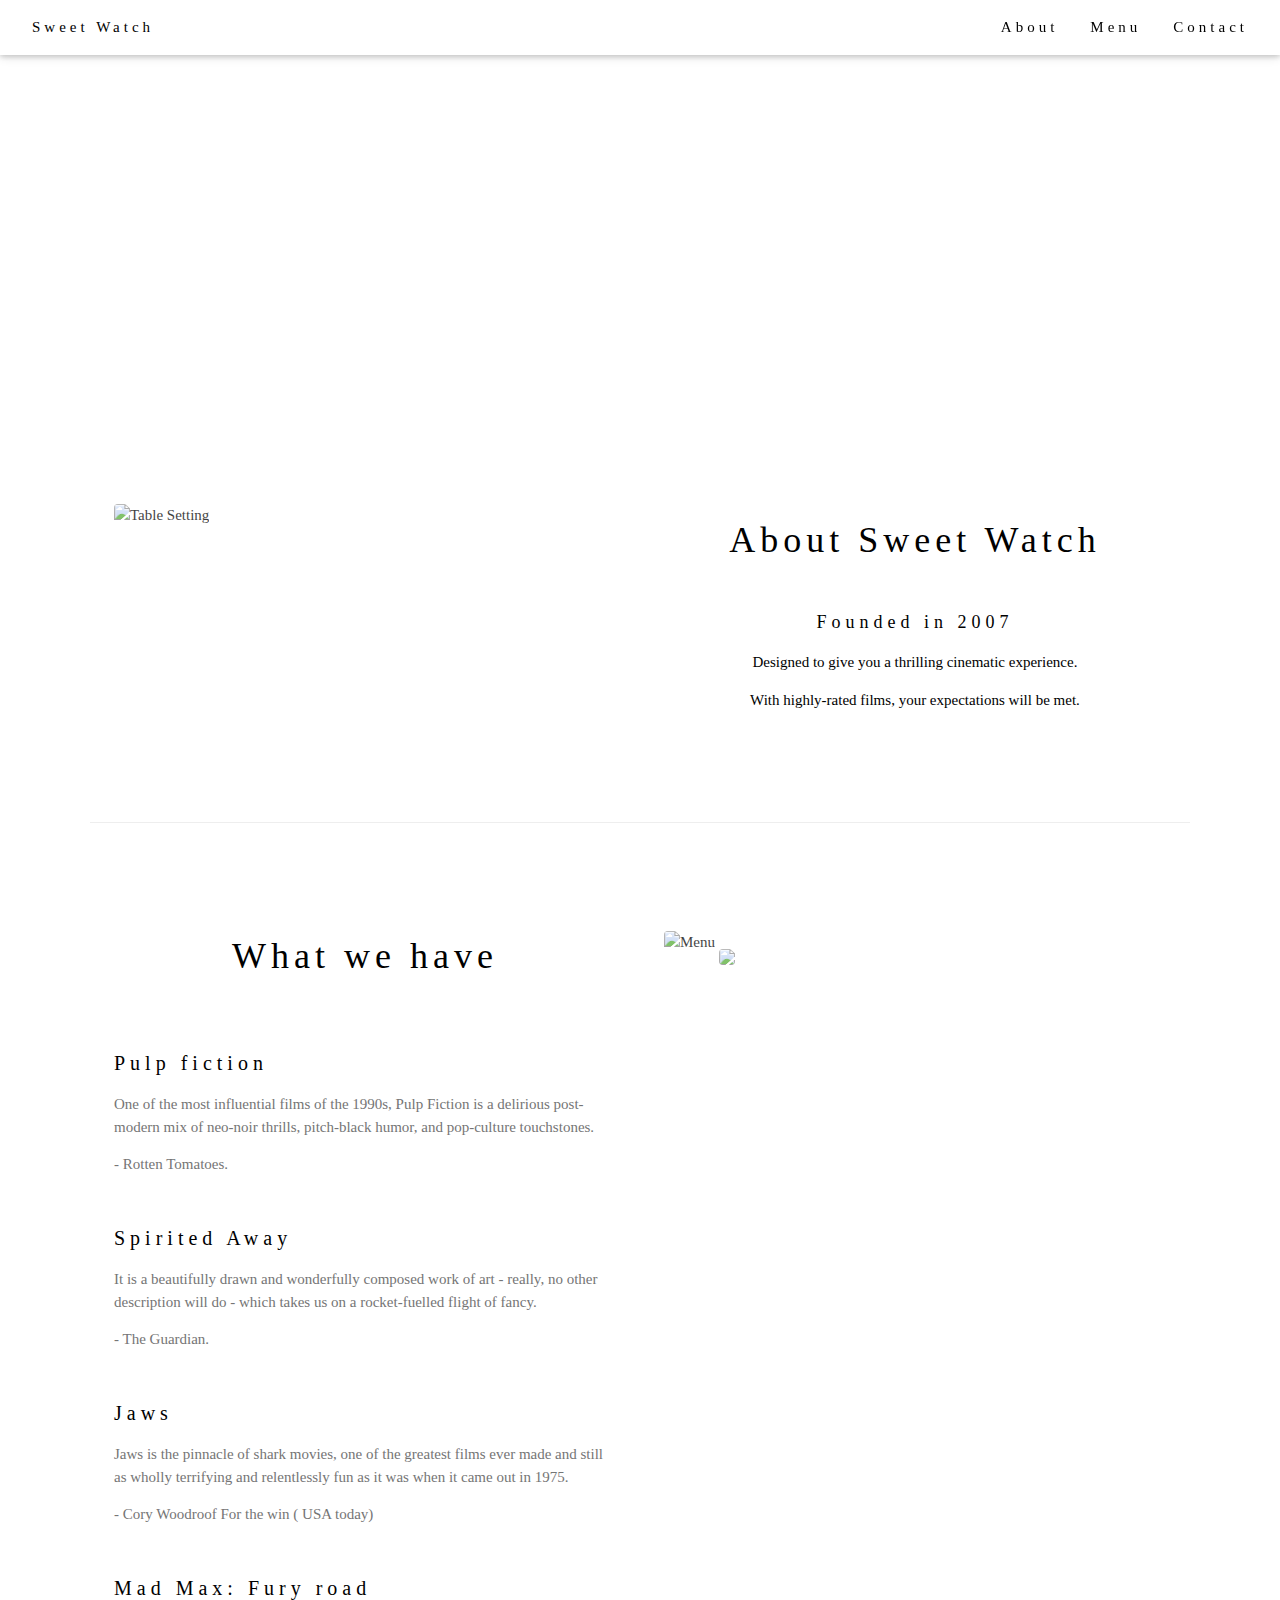
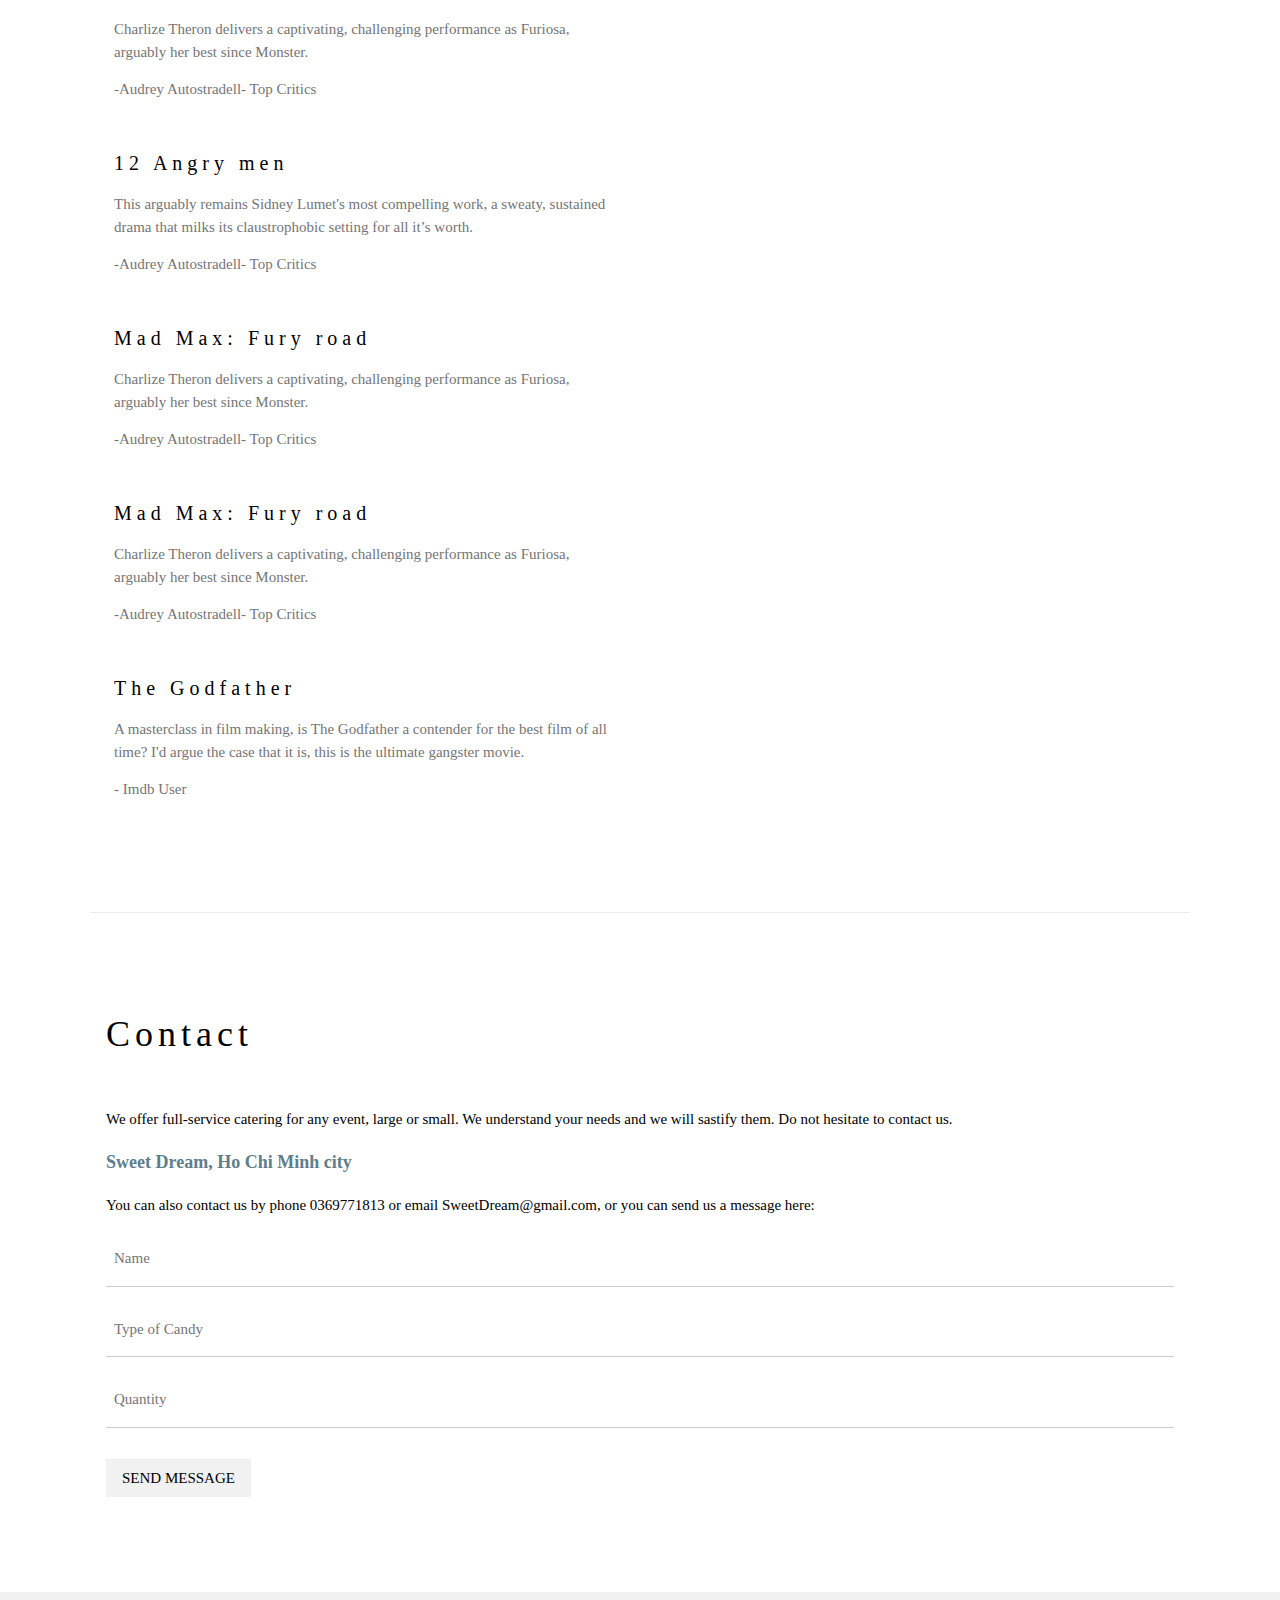
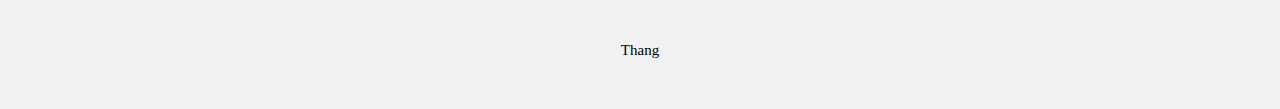
==== about.html @ 057a2b18 "Add files via upload" ====
<!DOCTYPE html>
<html>
<head>
<title>Sweet watch about</title>
<meta charset="UTF-8">
<meta name="viewport" content="width=device-width, initial-scale=1">
<link rel="stylesheet" href="https://www.w3schools.com/w3css/4/w3.css">
<style>
body {font-family: "Times New Roman", Georgia, Serif;}
h1, h2, h3, h4, h5, h6 {
  font-family: "Playfair Display";
  letter-spacing: 5px;
}
</style>
</head>
<body>

<!-- Navbar (sit on top) -->
<div class="w3-top">
  <div class="w3-bar w3-white w3-padding w3-card" style="letter-spacing:4px;">
    <a href="index2ck.html" class="w3-bar-item w3-button">Sweet Watch</a>
    <!-- Right-sided navbar links. Hide them on small screens -->
    <div class="w3-right w3-hide-small">
      <a href="#about" class="w3-bar-item w3-button">About</a>
      <a href="index2ck.html" class="w3-bar-item w3-button">Menu</a>
      <a href="#contact" class="w3-bar-item w3-button">Contact</a>
    </div>
  </div>
</div>

<!-- Header -->
<header class="w3-display-container w3-content w3-wide" style="max-width:1600px;min-width:500px" id="home">
  <img class="w3-image" src="https://bcccurrent.com/wp-content/uploads/2022/05/films.jpg" class="catering burger" width="3000" height="1000">
  <div class="w3-display-bottomleft w3-padding-large w3-opacity">
    <h1 class="w3-xxlarge" style="color:white">Sweet Watch</h1>
  </div>
</header>

<!-- Page content -->
<div class="w3-content" style="max-width:1100px">

  <!-- About Section -->
  <div class="w3-row w3-padding-64" id="about">
    <div class="w3-col m6 w3-padding-large w3-hide-small">
     <img src="https://hips.hearstapps.com/hmg-prod/images/best-nye-movies-2-1671123762.png?resize=1200:*" class="w3-round w3-image w3-opacity-min" alt="Table Setting" width="600" height="750">
    </div>

    <div class="w3-col m6 w3-padding-large">
      <h1 class="w3-center">About Sweet Watch</h1><br>
      <h5 class="w3-center">Founded in 2007</h5>
      <p class="w3-center"> Designed to give you a thrilling cinematic experience.</p>
      <p class="w3-center">With highly-rated films, your expectations will be met.</p>
    </div>
  </div>
  
  <hr>
  
  <!-- Menu Section -->
  <div class="w3-row w3-padding-64" id="menu">
    <div class="w3-col l6 w3-padding-large">
      <h1 class="w3-center">What we have</h1><br>
      <br><h4>Pulp fiction</h4>
      <p class="w3-text-grey">One of the most influential films of the 1990s, Pulp Fiction is a delirious post-modern mix of neo-noir thrills, pitch-black humor, and pop-culture touchstones.</p>
    <p class="w3-text-grey">- Rotten Tomatoes.</p>
      <br><h4>Spirited Away</h4>
      <p class="w3-text-grey">It is a beautifully drawn and wonderfully composed work of art - really, no other description will do - which takes us on a rocket-fuelled flight of fancy.</p>
      <p class="w3-text-grey">- The Guardian.</p>
      <br><h4>Jaws</h4>
      <p class="w3-text-grey">
        Jaws is the pinnacle of shark movies, one of the greatest films ever made and still as wholly terrifying and relentlessly fun as it was when it came out in 1975.</p>
      <p class="w3-text-grey">- Cory Woodroof For the win ( USA today)</p>
      <br><h4>Mad Max: Fury road</h4>
      <p class="w3-text-grey">Charlize Theron delivers a captivating, challenging performance as Furiosa, arguably her best since Monster.</p>
      <p class="w3-text-grey">-Audrey Autostradell- Top Critics</p>
      <br><h4>12 Angry men</h4>
      <p class="w3-text-grey">
        This arguably remains Sidney Lumet's most compelling work, a sweaty, sustained drama that milks its claustrophobic setting for all it’s worth.</p>
      <p class="w3-text-grey">-Audrey Autostradell- Top Critics</p>
      <br><h4>Mad Max: Fury road</h4>
      <p class="w3-text-grey">Charlize Theron delivers a captivating, challenging performance as Furiosa, arguably her best since Monster.</p>
      <p class="w3-text-grey">-Audrey Autostradell- Top Critics</p>
      <br><h4>Mad Max: Fury road</h4>
      <p class="w3-text-grey">Charlize Theron delivers a captivating, challenging performance as Furiosa, arguably her best since Monster.</p>
      <p class="w3-text-grey">-Audrey Autostradell- Top Critics</p>
      <br><h4>The Godfather</h4>
      <p class="w3-text-grey">A masterclass in film making, is The Godfather a contender for the best film of all time? I'd argue the case that it is, this is the ultimate gangster movie.</p>    
      <p class="w3-text-grey">- Imdb User</p>
    </div>
    
    <div class="w3-col l6 w3-padding-large">
      <img src="https://deepfocusreview.com/wp-content/uploads/2016/12/pulp_fiction.jpg" class="w3-round w3-image w3-opacity-min" alt="Menu" style="width:100%">
      <img src="https://thitranbuontenh.com/wp-content/uploads/2020/08/Spirited-Away-1.jpg" class="w3-round w3-image w3-opacity-min"  style="width:100%;margin-top: 30px;">
    </div>
  </div>

  <hr>

  <!-- Contact Section -->
  <div class="w3-container w3-padding-64" id="contact">
    <h1>Contact</h1><br>
    <p>We offer full-service catering for any event, large or small. We understand your needs and we will sastify them. Do not hesitate to contact us.</p>
    <p class="w3-text-blue-grey w3-large"><b>Sweet Dream, Ho Chi Minh city</b></p>
    <p>You can also contact us by phone 0369771813 or email SweetDream@gmail.com, or you can send us a message here:</p>
    <form action="/action_page.php" target="_blank">
      <p><input class="w3-input w3-padding-16" type="text" placeholder="Name" required name="Name"></p>
    
      <p><input class="w3-input w3-padding-16" type="text" placeholder="Type of Candy" required name="Message"></p>
      <p><input class="w3-input w3-padding-16" type="number" placeholder="Quantity" required name="Quantity"></p>
      <p><button class="w3-button w3-light-grey w3-section" type="submit">SEND MESSAGE</button></p>
    </form>
  </div>
  
<!-- End page content -->
</div>

<!-- Footer -->
<footer class="w3-center w3-light-grey w3-padding-32">
  <p>Thang </p>
</footer>

</body>
</html>
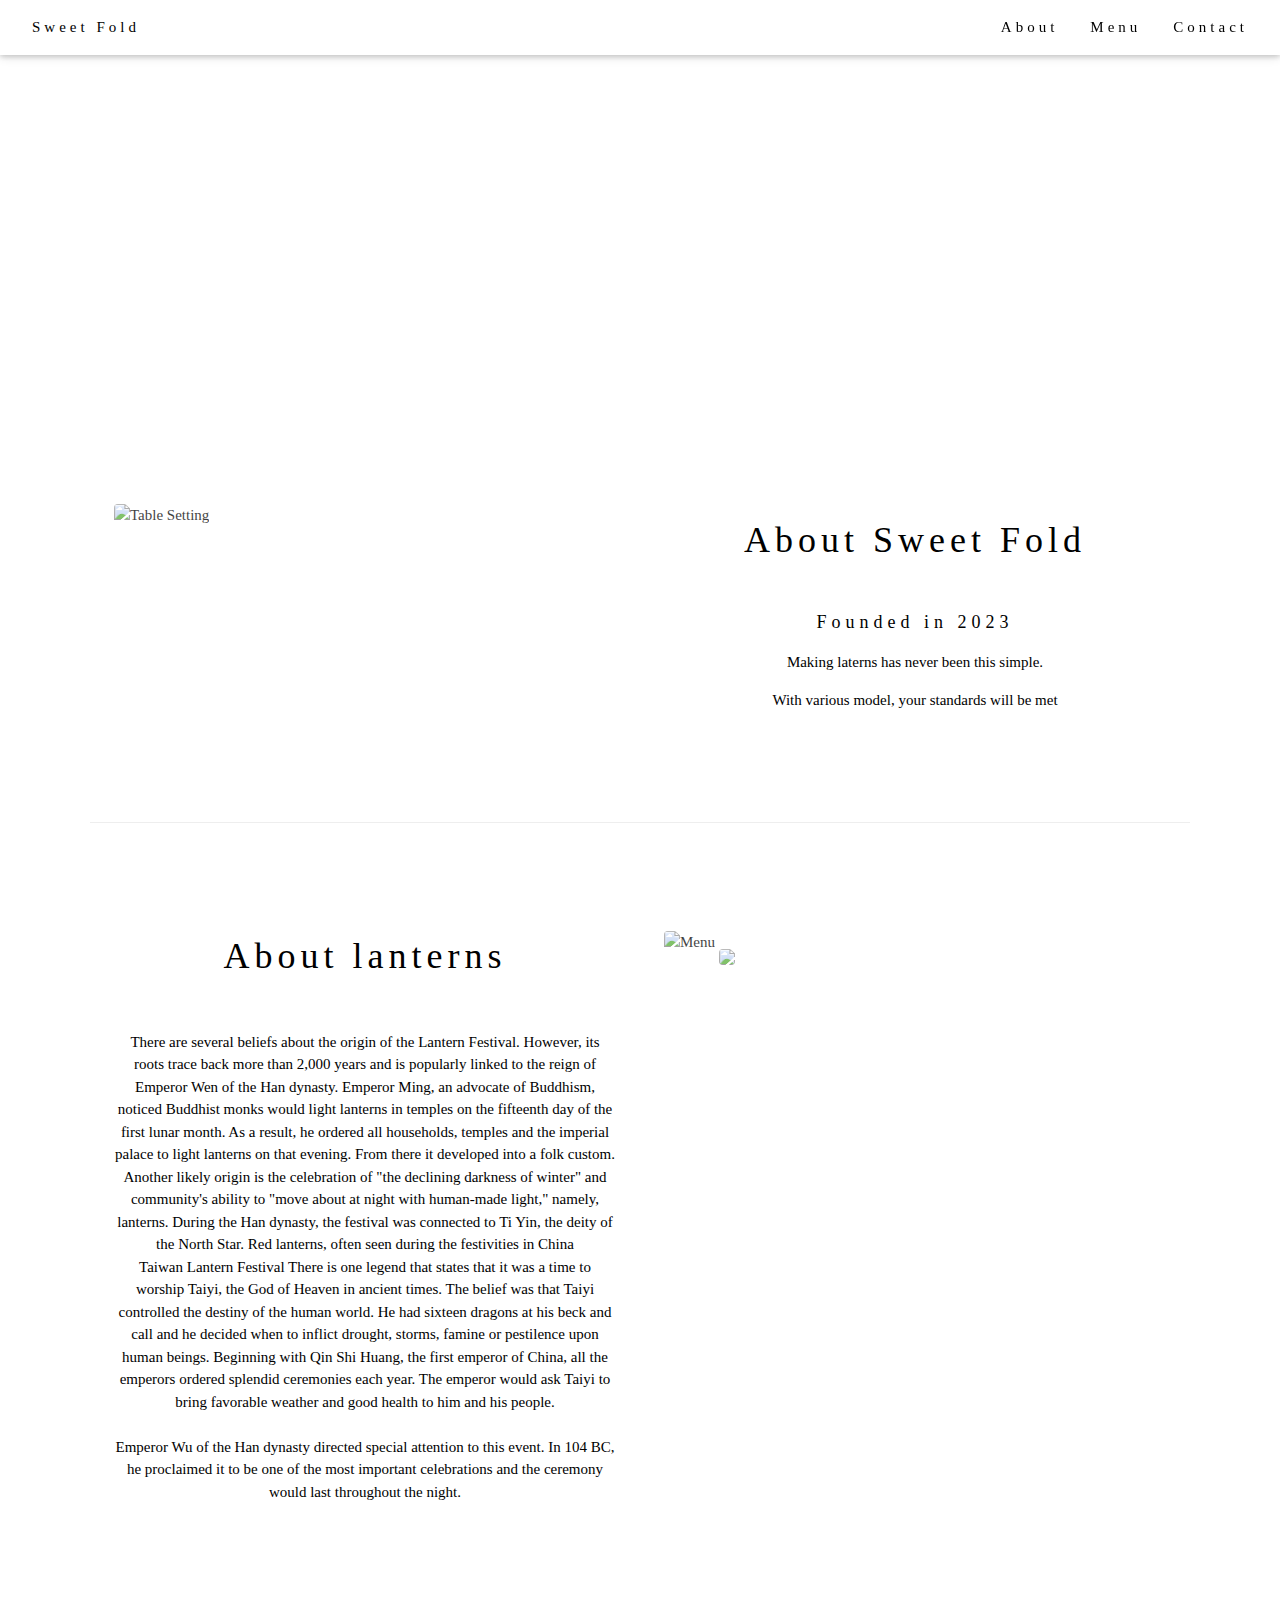
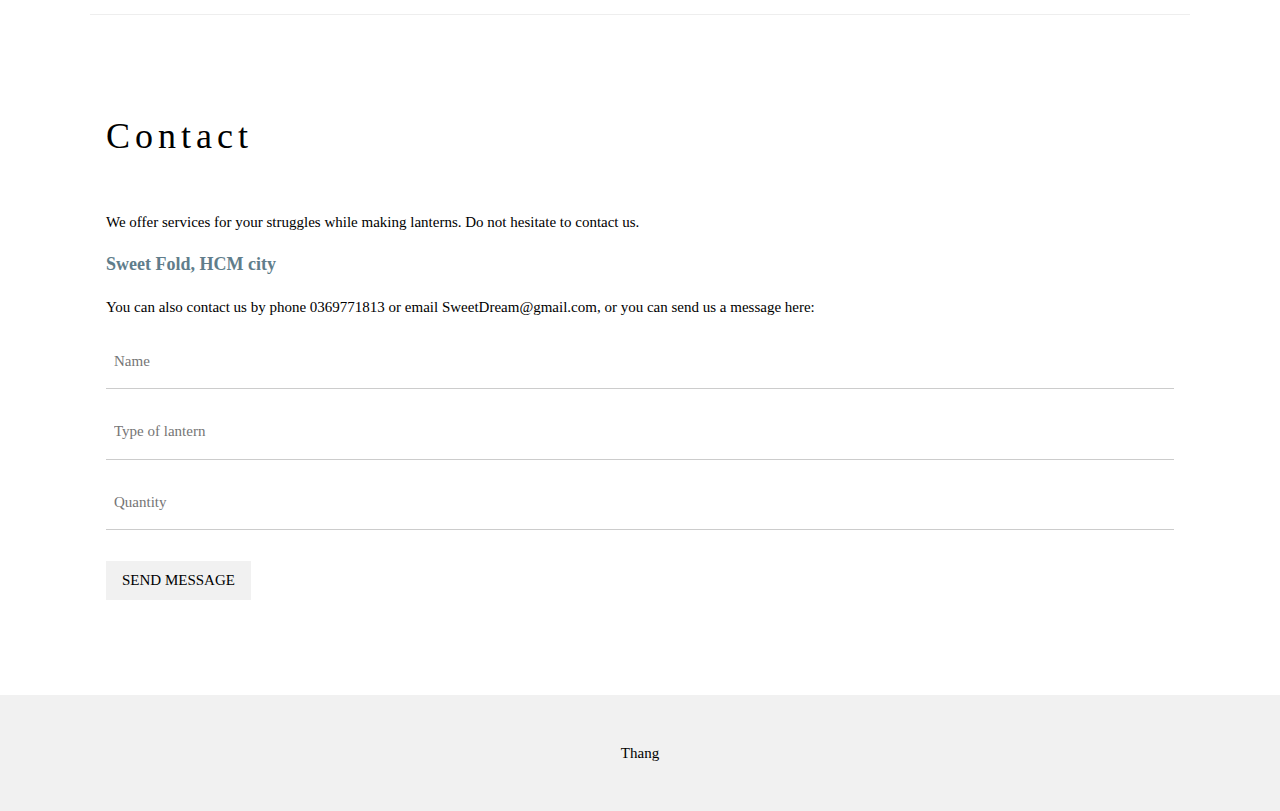
==== commit 7d6045f9: "Add files via upload" ====
--- a/about.html
+++ b/about.html
@@ -1,7 +1,7 @@
 <!DOCTYPE html>
 <html>
 <head>
-<title>Sweet watch about</title>
+<title>Sweet fold about</title>
 <meta charset="UTF-8">
 <meta name="viewport" content="width=device-width, initial-scale=1">
 <link rel="stylesheet" href="https://www.w3schools.com/w3css/4/w3.css">
@@ -18,7 +18,7 @@
 <!-- Navbar (sit on top) -->
 <div class="w3-top">
   <div class="w3-bar w3-white w3-padding w3-card" style="letter-spacing:4px;">
-    <a href="index2ck.html" class="w3-bar-item w3-button">Sweet Watch</a>
+    <a href="index2ck.html" class="w3-bar-item w3-button">Sweet Fold</a>
     <!-- Right-sided navbar links. Hide them on small screens -->
     <div class="w3-right w3-hide-small">
       <a href="#about" class="w3-bar-item w3-button">About</a>
@@ -30,9 +30,9 @@
 
 <!-- Header -->
 <header class="w3-display-container w3-content w3-wide" style="max-width:1600px;min-width:500px" id="home">
-  <img class="w3-image" src="https://bcccurrent.com/wp-content/uploads/2022/05/films.jpg" class="catering burger" width="3000" height="1000">
+  <img class="w3-image" src="https://static.utop.vn/backupblog/richtexteditor/nghe-lam-long-den-thu-cong-net-van-hoa-doc-dao-cua-nguoi-dan-hoi-an-3_271840859_20220923.jpg" class="catering burger" width="3000" height="1000">
   <div class="w3-display-bottomleft w3-padding-large w3-opacity">
-    <h1 class="w3-xxlarge" style="color:white">Sweet Watch</h1>
+    <h1 class="w3-xxlarge" style="color:white">Sweet Fold</h1>
   </div>
 </header>
 
@@ -42,14 +42,14 @@
   <!-- About Section -->
   <div class="w3-row w3-padding-64" id="about">
     <div class="w3-col m6 w3-padding-large w3-hide-small">
-     <img src="https://hips.hearstapps.com/hmg-prod/images/best-nye-movies-2-1671123762.png?resize=1200:*" class="w3-round w3-image w3-opacity-min" alt="Table Setting" width="600" height="750">
+     <img src="https://bizweb.dktcdn.net/100/381/935/articles/the-gioi-den-long-ruc-ro-o-hoi-an-161742.jpg?v=1593746135350" class="w3-round w3-image w3-opacity-min" alt="Table Setting" width="600" height="750">
     </div>
 
     <div class="w3-col m6 w3-padding-large">
-      <h1 class="w3-center">About Sweet Watch</h1><br>
-      <h5 class="w3-center">Founded in 2007</h5>
-      <p class="w3-center"> Designed to give you a thrilling cinematic experience.</p>
-      <p class="w3-center">With highly-rated films, your expectations will be met.</p>
+      <h1 class="w3-center">About Sweet Fold</h1><br>
+      <h5 class="w3-center">Founded in 2023</h5>
+    <p class="w3-center"> Making laterns has never been this simple. </p>
+      <p class="w3-center"> With various model, your standards will be met</p>
     </div>
   </div>
   
@@ -58,38 +58,23 @@
   <!-- Menu Section -->
   <div class="w3-row w3-padding-64" id="menu">
     <div class="w3-col l6 w3-padding-large">
-      <h1 class="w3-center">What we have</h1><br>
-      <br><h4>Pulp fiction</h4>
-      <p class="w3-text-grey">One of the most influential films of the 1990s, Pulp Fiction is a delirious post-modern mix of neo-noir thrills, pitch-black humor, and pop-culture touchstones.</p>
-    <p class="w3-text-grey">- Rotten Tomatoes.</p>
-      <br><h4>Spirited Away</h4>
-      <p class="w3-text-grey">It is a beautifully drawn and wonderfully composed work of art - really, no other description will do - which takes us on a rocket-fuelled flight of fancy.</p>
-      <p class="w3-text-grey">- The Guardian.</p>
-      <br><h4>Jaws</h4>
-      <p class="w3-text-grey">
-        Jaws is the pinnacle of shark movies, one of the greatest films ever made and still as wholly terrifying and relentlessly fun as it was when it came out in 1975.</p>
-      <p class="w3-text-grey">- Cory Woodroof For the win ( USA today)</p>
-      <br><h4>Mad Max: Fury road</h4>
-      <p class="w3-text-grey">Charlize Theron delivers a captivating, challenging performance as Furiosa, arguably her best since Monster.</p>
-      <p class="w3-text-grey">-Audrey Autostradell- Top Critics</p>
-      <br><h4>12 Angry men</h4>
-      <p class="w3-text-grey">
-        This arguably remains Sidney Lumet's most compelling work, a sweaty, sustained drama that milks its claustrophobic setting for all it’s worth.</p>
-      <p class="w3-text-grey">-Audrey Autostradell- Top Critics</p>
-      <br><h4>Mad Max: Fury road</h4>
-      <p class="w3-text-grey">Charlize Theron delivers a captivating, challenging performance as Furiosa, arguably her best since Monster.</p>
-      <p class="w3-text-grey">-Audrey Autostradell- Top Critics</p>
-      <br><h4>Mad Max: Fury road</h4>
-      <p class="w3-text-grey">Charlize Theron delivers a captivating, challenging performance as Furiosa, arguably her best since Monster.</p>
-      <p class="w3-text-grey">-Audrey Autostradell- Top Critics</p>
-      <br><h4>The Godfather</h4>
-      <p class="w3-text-grey">A masterclass in film making, is The Godfather a contender for the best film of all time? I'd argue the case that it is, this is the ultimate gangster movie.</p>    
-      <p class="w3-text-grey">- Imdb User</p>
+      <h1 class="w3-center">About lanterns</h1><br>
+      <p class="w3-center"> There are several beliefs about the origin of the Lantern Festival. However, its roots trace back more than 2,000 years and is popularly linked to the reign of Emperor Wen of the Han dynasty. Emperor Ming, an advocate of Buddhism, noticed Buddhist monks would light lanterns in temples on the fifteenth day of the first lunar month. As a result, he ordered all households, temples and the imperial palace to light lanterns on that evening. From there it developed into a folk custom. Another likely origin is the celebration of "the declining darkness of winter" and community's ability to "move about at night with human-made light," namely, lanterns. During the Han dynasty, the festival was connected to Ti Yin, the deity of the North Star.
+
+
+        Red lanterns, often seen during the festivities in China
+        
+        <br>Taiwan Lantern Festival
+        There is one legend that states that it was a time to worship Taiyi, the God of Heaven in ancient times. The belief was that Taiyi controlled the destiny of the human world. He had sixteen dragons at his beck and call and he decided when to inflict drought, storms, famine or pestilence upon human beings. Beginning with Qin Shi Huang, the first emperor of China, all the emperors ordered splendid ceremonies each year. The emperor would ask Taiyi to bring favorable weather and good health to him and his people.<br>
+        
+        <br>Emperor Wu of the Han dynasty directed special attention to this event. In 104 BC, he proclaimed it to be one of the most important celebrations and the ceremony would last throughout the night.<br>
+        
+        </p>
     </div>
     
     <div class="w3-col l6 w3-padding-large">
-      <img src="https://deepfocusreview.com/wp-content/uploads/2016/12/pulp_fiction.jpg" class="w3-round w3-image w3-opacity-min" alt="Menu" style="width:100%">
-      <img src="https://thitranbuontenh.com/wp-content/uploads/2020/08/Spirited-Away-1.jpg" class="w3-round w3-image w3-opacity-min"  style="width:100%;margin-top: 30px;">
+      <img src="https://suckhoedoisong.qltns.mediacdn.vn/Images/duylinh/2020/02/16/1_2.jpg" class="w3-round w3-image w3-opacity-min" alt="Menu" style="width:100%">
+      <img src="https://projectshipping.vn/wp-content/uploads/2021/04/Thu-tuc-nhap-khau-long-den-trung-thu-1.png" class="w3-round w3-image w3-opacity-min"  style="width:100%;margin-top: 30px;">
     </div>
   </div>
 
@@ -98,13 +83,13 @@
   <!-- Contact Section -->
   <div class="w3-container w3-padding-64" id="contact">
     <h1>Contact</h1><br>
-    <p>We offer full-service catering for any event, large or small. We understand your needs and we will sastify them. Do not hesitate to contact us.</p>
-    <p class="w3-text-blue-grey w3-large"><b>Sweet Dream, Ho Chi Minh city</b></p>
+    <p>We offer services for your struggles while making lanterns. Do not hesitate to contact us.</p>
+    <p class="w3-text-blue-grey w3-large"><b>Sweet Fold, HCM city</b></p>
     <p>You can also contact us by phone 0369771813 or email SweetDream@gmail.com, or you can send us a message here:</p>
     <form action="/action_page.php" target="_blank">
       <p><input class="w3-input w3-padding-16" type="text" placeholder="Name" required name="Name"></p>
     
-      <p><input class="w3-input w3-padding-16" type="text" placeholder="Type of Candy" required name="Message"></p>
+      <p><input class="w3-input w3-padding-16" type="text" placeholder="Type of lantern" required name="Message"></p>
       <p><input class="w3-input w3-padding-16" type="number" placeholder="Quantity" required name="Quantity"></p>
       <p><button class="w3-button w3-light-grey w3-section" type="submit">SEND MESSAGE</button></p>
     </form>
